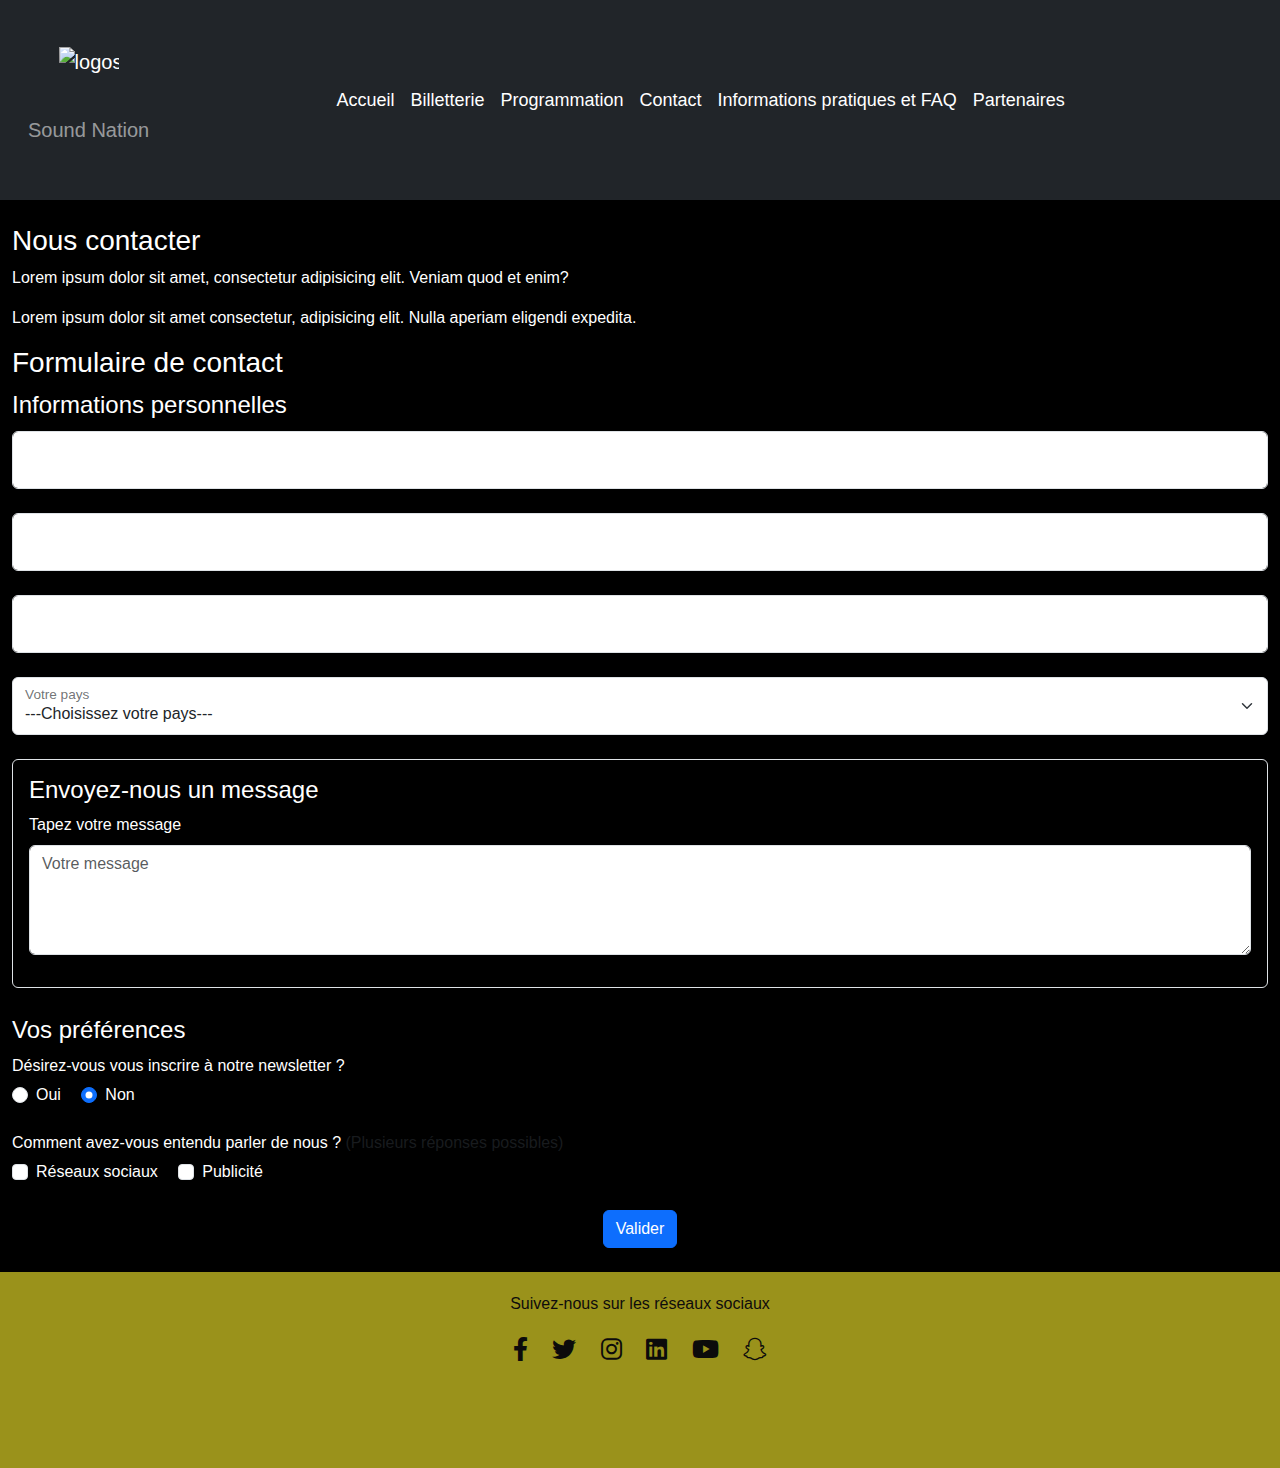
==== pagedecontact.html @ 857ad85b "upload de la mspr" ====
<!DOCTYPE html>
<html lang="fr">
<head>
    <meta charset="UTF-8">
    <meta http-equiv="X-UA-Compatible" content="IE=edge">
    <meta name="viewport" content="width=device-width, initial-scale=1.0">
    <!-- Bootstrap via CDN -->
    <link href="https://cdn.jsdelivr.net/npm/bootstrap@5.3.0/dist/css/bootstrap.min.css" rel="stylesheet">
    <!-- Font Awesome via CDN -->
    <link href="https://cdnjs.cloudflare.com/ajax/libs/font-awesome/6.0.0-beta3/css/all.min.css" rel="stylesheet">
    <link rel="stylesheet" href="styles.css">
    <script src="https://cdn.jsdelivr.net/npm/bootstrap@5.3.0/dist/js/bootstrap.bundle.min.js" defer></script>
    <title>Sound Nation Festival - Page de Contact</title>
</head>
<body>
    <header class="navbar navbar-expand-md navbar-dark bg-dark text-white px-3">
        <div class="container-fluid">
            <!-- Toggler -->
            <button class="navbar-toggler" type="button" data-bs-toggle="collapse" data-bs-target="#navbarNav" aria-controls="navbarNav" aria-expanded="false" aria-label="Toggle navigation">
                <span class="navbar-toggler-icon"></span>
            </button>

           
            <a href="index.html" class="navbar-brand mx-auto d-flex flex-column align-items-center">
                <img src="soundnationlogo.webp" width="60" height="60" alt="logosoundnation">
                <span class="navbar-text">Sound Nation</span>
            </a>

            <!-- liens de navigation -->
            <div class="collapse navbar-collapse justify-content-center" id="navbarNav">
                <ul class="navbar-nav">
                    <li class="nav-item"><a class="nav-link" href="index.html">Accueil</a></li>
                    <li class="nav-item"><a class="nav-link" href="ticket.html">Billetterie</a></li>
                    <li class="nav-item"><a class="nav-link" href="programmation.html">Programmation</a></li>
                    <li class="nav-item"><a class="nav-link" href="pagedecontact.html">Contact</a></li>
                    <li class="nav-item"><a class="nav-link" href="infoetfaq.html">Informations pratiques et FAQ</a></li>
                    <li class="nav-item"><a class="nav-link" href="partenaires.html">Partenaires</a></li>
                </ul>
            </div>
        </div>
    </header>

    <section class="container-fluid mt-4">
        <h1 class="h3">Nous contacter</h1>
        <p>Lorem ipsum dolor sit amet, consectetur adipisicing elit. Veniam quod et enim?</p>
        <p>Lorem ipsum dolor sit amet consectetur, adipisicing elit. Nulla aperiam eligendi expedita.</p>
    </section>

    <section class="container-fluid">
        <form action="">
            <h2 class="h3">Formulaire de contact</h2>
            <fieldset>
                <legend>Informations personnelles</legend>

                <div class="mb-4 form-floating">
                    <input type="text" name="fName" id="fName" class="form-control" placeholder="Votre prénom">
                    <label for="fName">Votre prénom</label>
                </div>

                <div class="mb-4 form-floating">
                    <input type="text" name="lName" id="lName" class="form-control" placeholder="Votre nom">
                    <label for="lName">Votre nom</label>
                </div>

                <div class="mb-4 form-floating">
                    <input type="email" name="email" id="email" class="form-control" placeholder="Votre email">
                    <label for="email">Votre email</label>
                </div>

                <div class="mb-4 form-floating">
                    <select name="country" id="country" class="form-select">
                        <option selected>---Choisissez votre pays---</option>
                        <option value="FR">France</option>
                        <option value="BE">Belgique</option>
                        <option value="CA">Canada</option>
                        <option value="CH">Suisse</option>
                    </select>
                    <label for="country">Votre pays</label>
                </div>

                <!-- box pour les messages -->
                <div class="mb-4 p-3 border rounded">
                    <h4>Envoyez-nous un message</h4>
                    <div class="mb-3">
                        <label for="message" class="form-label">Tapez votre message</label>
                        <textarea id="message" name="message" class="form-control" rows="4" placeholder="Votre message"></textarea>
                    </div>
                </div>
            </fieldset>

            <fieldset>
                <legend>Vos préférences</legend>

                <div class="mb-4">
                    <p class="h6">Désirez-vous vous inscrire à notre newsletter ?</p>

                    <div class="form-check form-check-inline">
                        <label class="form-check-label">
                            <input type="radio" name="newsletter" value="true" class="form-check-input">Oui
                        </label>
                    </div>
                        
                    <div class="form-check form-check-inline">
                        <label class="form-check-label">
                            <input type="radio" name="newsletter" value="false" checked class="form-check-input">Non
                        </label>
                    </div>
                </div>

                <div class="mb-4">
                    <p class="h6">Comment avez-vous entendu parler de nous ? <span class="text-muted">(Plusieurs réponses possibles)</span></p>
                    
                    <div class="form-check form-check-inline">
                        <label class="form-check-label">
                            <input type="checkbox" name="how" value="social" class="form-check-input">Réseaux sociaux
                        </label>
                    </div>
                    
                    <div class="form-check form-check-inline">
                        <label class="form-check-label">
                            <input type="checkbox" name="how" value="ad" class="form-check-input">Publicité
                        </label>
                    </div>
                </div>
            </fieldset>
            <div class="mb-4 text-center">
                <button type="submit" class="btn btn-primary">
                    Valider
                </button>
            </div>
        </form>
    </section>

    <!-- Footer -->
    <footer class="footer">
        <div class="container">
            <div class="row">
                <div class="col-md-12">
                    <p>Suivez-nous sur les réseaux sociaux</p>
                    <a href="https://www.facebook.com" target="_blank" aria-label="Facebook" class="facebook"><i class="fab fa-facebook-f"></i></a>
                    <a href="https://www.twitter.com" target="_blank" aria-label="Twitter" class="twitter"><i class="fab fa-twitter"></i></a>
                    <a href="https://www.instagram.com" target="_blank" aria-label="Instagram" class="instagram"><i class="fab fa-instagram"></i></a>
                    <a href="https://www.linkedin.com" target="_blank" aria-label="LinkedIn" class="linkedin"><i class="fab fa-linkedin"></i></a>
                    <a href="https://www.youtube.com" target="_blank" aria-label="YouTube" class="youtube"><i class="fab fa-youtube"></i></a>
                    <a href="https://www.snapchat.com" target="_blank" aria-label="Snapchat" class="snapchat"><i class="fab fa-snapchat-ghost"></i></a>
                </div>
            </div>
        </div>
    </footer>
</body>
</html>
---- styles.css ----
/* styles.css */

body {
    background-color: black !important; /* Définit la couleur de fond de toute la page à noir, en surchargeant Bootstrap */
    color: white !important; /* Définit la couleur du texte à blanc pour assurer la lisibilité */
    margin: 0; /* Supprime les marges par défaut */
    padding: 0; /* Supprime les padding par défaut */
    font-family: Arial, sans-serif; /* Définit une police par défaut */
}
/* Styles pour la navbar */
.navbar {
    padding: 1.5rem 2rem; /* Augmente la hauteur de la navbar */
    background-color: #a798b1; /* Fond violet pour la navbar */
}

.navbar-nav .nav-link {
    color: white; /* Couleur des liens de navigation */
}

.navbar-nav .nav-link.active {
   color:#4a148c; /* Met en gras le lien actif */
}

.navbar-toggler {
    display: block; /* Toujours afficher le bouton hamburger */
}

/* styles.css */

.navbar {
    height: 200px; /* Augmente la hauteur de la barre de navigation */
}

.navbar-nav .nav-link {
    font-size: 18px; /* Augmente la taille du texte des liens */
    padding: 15px 20px; /* Ajoute du rembourrage pour espacer les liens */
}


/* Styles pour les écrans petits */
@media (max-width: 991.98px) {
    .navbar-nav {
        flex-direction: column; /* Affiche les éléments de navigation en colonne pour les petits écrans */
        align-items: center; /* Centre les éléments dans le menu déroulant */
    }
}

/* Style pour le conteneur du bouton */
.btn-container {
    margin-top: 20px; /* Espacement au-dessus du conteneur du bouton */
    text-align: center; /* Centre le bouton horizontalement */
}

/* Style pour la section de la vidéo */
.video-wrapper {
    position: relative;
    width: 100%; /* Prend la largeur totale de l'écran */
    margin: 0 auto; /* Centre horizontalement */
    overflow: hidden;
    background: #df0505; /* Fond pour la zone de la vidéo */
}

.video-wrapper iframe {
    position: absolute;
    top: 0;
    left: 0;
    width: 100%;
    height: 100%;
}

/* Style pour la section de la vidéo */
.video-wrapper {
    position: relative;
    width: 100%; /* Prend la largeur totale de l'écran */
    max-width: 100%; /* Assure que le conteneur ne dépasse pas la largeur de l'écran */
    margin: 0 auto; /* Centre horizontalement */
    border-radius: 15px; /* Bords arrondis pour l'harmonie visuelle */
    overflow: hidden; /* Cache les débordements pour les bords arrondis */
    background: #df0505; /* Couleur de fond si la vidéo ne se charge pas */
}

/* Assure que le ratio d'aspect est maintenu */
.video-wrapper::before {
    content: "";
    display: block;
    padding-top: 56.25%; /* Ratio 16:9 pour une vidéo de format standard */
}

.video-wrapper iframe {
    position: absolute;
    top: 0;
    left: 0;
    width: 100%;
    height: 100%;
    border: 0; /* Supprime les bordures par défaut des iframes */
}

/* Styles pour les écrans plus larges */
@media (min-width: 768px) {
    .video-wrapper {
        max-width: 80%; /* Ajuste la largeur maximale pour les écrans moyens */
    }
}

@media (min-width: 992px) {
    .video-wrapper {
        max-width: 70%; /* Réduit la largeur maximale pour les grands écrans */
    }
}

@media (min-width: 1200px) {
    .video-wrapper {
        max-width: 60%; /* Réduit la largeur maximale pour les très grands écrans */
    }
}






/* styles.css */

/* Styles pour la box du festival */
.bg-festival {
    max-width: 400px; /* Réduit la largeur de la box */
    border-radius: 15px; /* Arrondit les bords de la box */
    background-color: #343a40; /* Couleur de fond personnalisée si nécessaire */
    color: white; /* Couleur du texte */
    padding: 20px; /* Ajoute du padding pour l'espace intérieur */
}

/* Assurez-vous que le texte à l'intérieur est centré */
.text-festival {
    margin: 0; /* Supprime les marges par défaut pour un meilleur contrôle */
}



/* Style pour la section de la vidéo */
.video-wrapper {
    position: relative;
    width: 100%; /* Prend la largeur totale de l'écran */
    margin: 0 auto; /* Centre horizontalement */
    overflow: hidden;
    background: #df0505; /* Fond pour la zone de la vidéo */
    border-radius: 15px; /* Bords arrondis pour plus d'harmonie */
}


/* Style général pour les colonnes contenant les dates et artistes */
.column-content {
    background-color: #ffcc00; /* Fond jaune orangé pour chaque colonne */
    border-radius: 10px; /* Bords arrondis pour chaque colonne */
    padding: 15px; /* Espacement interne pour le contenu */
    margin-bottom: 20px; /* Espacement en bas des colonnes */
    position: relative; /* Nécessaire pour positionner les lignes verticales */
    border: 2px solid #00ff00; /* Contour vert pomme autour de chaque colonne */
    color: #ffffff; /* Texte blanc pour tout le contenu */
}

/* Style pour les titres dans les colonnes */
.column-content h4 {
    color: #ffffff; /* Texte blanc pour les titres */
}

/* Style pour les listes d'artistes */
.list-group {
    padding-left: 0; /* Supprime le padding par défaut */
    margin-bottom: 0; /* Supprime le margin par défaut */
    list-style: none; /* Supprime les puces de la liste */
}

/* Style pour chaque élément de la liste */
.list-group-item {
    padding: 10px; /* Ajoute du padding pour le confort visuel */
    background-color: transparent; /* Assure que le fond reste transparent pour les lignes */
    border: none; /* Supprime les bordures internes des éléments de la liste */
    margin-bottom: 1px; /* Ajoute un petit espace entre les rangées pour les lignes */
    color: #ffffff; /* Texte blanc pour les éléments de la liste */
}

/* Ligne verticale vert pomme entre les colonnes */
.col-md-4.column-content:not(:last-child)::after {
    content: "";
    display: block;
    width: 2px;
    height: 100%;
    background-color: #00ff00; /* Ligne verticale vert pomme */
    position: absolute;
    top: 0;
    right: 0;
    z-index: 1; /* Assure que la ligne est au-dessus du contenu */
}

/* Évite les lignes verticales au bord des colonnes */
.col-md-4.column-content:last-child::after {
    display: none; /* Masque la ligne verticale pour la dernière colonne */
}








/* Style pour la box des dates du festival */
.bg-festival {
    background-color: #a798b1; /* Fond violet pour la box des dates du festival */
    color: #000000; /* Couleur du texte */
}

.text-festival {
    color: #fff; /* Couleur du texte */
}

/* Style pour les colonnes avec les dates et artistes */
.column-content {
    margin-bottom: 20px; /* Espacement en bas des colonnes */
    border-bottom: 2px solid #549a1b; /* Trait horizontal sous chaque box */
    padding-bottom: 20px; /* Espacement en bas du contenu */
}

/* Style pour les cartes dans la section des scènes */
.card {
    border: 1px solid #1b9a50; /* Bordure des cartes */
    border-radius: 10px; /* Bordures arrondies des cartes */
    background-color: #a798b1; /* Couleur de fond des cartes */
    color: #fff; /* Couleur du texte des cartes */
}

.card-body {
    padding: 20px; /* Espacement interne des cartes */
}

.card-title {
    font-size: 1.25rem; /* Taille du texte des titres des cartes */
}

.card-text {
    font-size: 1rem; /* Taille du texte du contenu des cartes */
}

/* Styles pour le carousel */
.carousel-item img {
    border-radius: 10px; /* Bordures arrondies des images du carousel */
    max-height: 500px; /* Hauteur maximale des images du carousel */
    object-fit: cover; /* Ajustement des images pour couvrir l'espace */
}

.card-custom-height {
    height: 200px; /* Ajuste la hauteur à ce que tu souhaites */
}

.card {
    text-decoration: none;
    color: inherit;
}


/* Styles pour le footer */
.footer {
    background-color: #9a921b; /* Couleur de fond du footer */
    color: #0e0c0c; /* Couleur du texte du footer */
    padding: 20px 0; /* Espacement autour du contenu du footer */
    text-align: center; /* Alignement du texte au centre */
}

.footer a {
    color: #0c0b0b; /* Couleur des liens dans le footer */
    margin: 0 10px; /* Espacement entre les icônes des réseaux sociaux */
    font-size: 24px; /* Taille des icônes des réseaux sociaux */
}

.footer a:hover {
    color: #dcdcdc; /* Couleur des liens au survol */
}



/* Style pour le background de la page */
body {
    background-color: #f7f7f7; /* Couleur de fond de la page */
}
/* Assurez-vous que le corps de la page utilise toute la hauteur de la fenêtre footer sticky  */
 body {
    height: 100%;
    margin: 0;
}

/* Conteneur principal qui occupe tout l'espace disponible entre l'en-tête et le pied de page */
.content {
    min-height: calc(100vh - 56px); /* 56px est la hauteur de l'en-tête, ajustez si nécessaire */
    padding-bottom: 60px; /* hauteur du pied de page pour éviter que le contenu ne soit caché */
}




/* Assurez-vous que la carte ne dépasse pas de son conteneur */
.card {
    width: 100%;
    max-width: 300px; /* Largeur maximale des cartes */
    margin: 0 auto; /* Centrer les cartes horizontalement */
    box-shadow: 0 4px 8px rgba(0, 0, 0, 0.1); /* Ajoute une ombre légère aux cartes */
}

/* Assurer une hauteur uniforme pour les images */
.card-img-top {
    height: 200px; /* Hauteur fixe pour les images */
    object-fit: cover; /* Assure que les images remplissent le conteneur sans déformation */
}

/* Espacer les sections de contenu */
.container {
    margin-bottom: 80px; /* Assure qu'il y ait de l'espace en bas pour le footer */
}

/* Ajuster le padding des colonnes */
.row {
    margin-left: -15px; /* Pour ajuster les marges négatives et éviter les débordements */
    margin-right: -15px;
}

.col-md-6 {
    padding-left: 15px;
    padding-right: 15px;
}
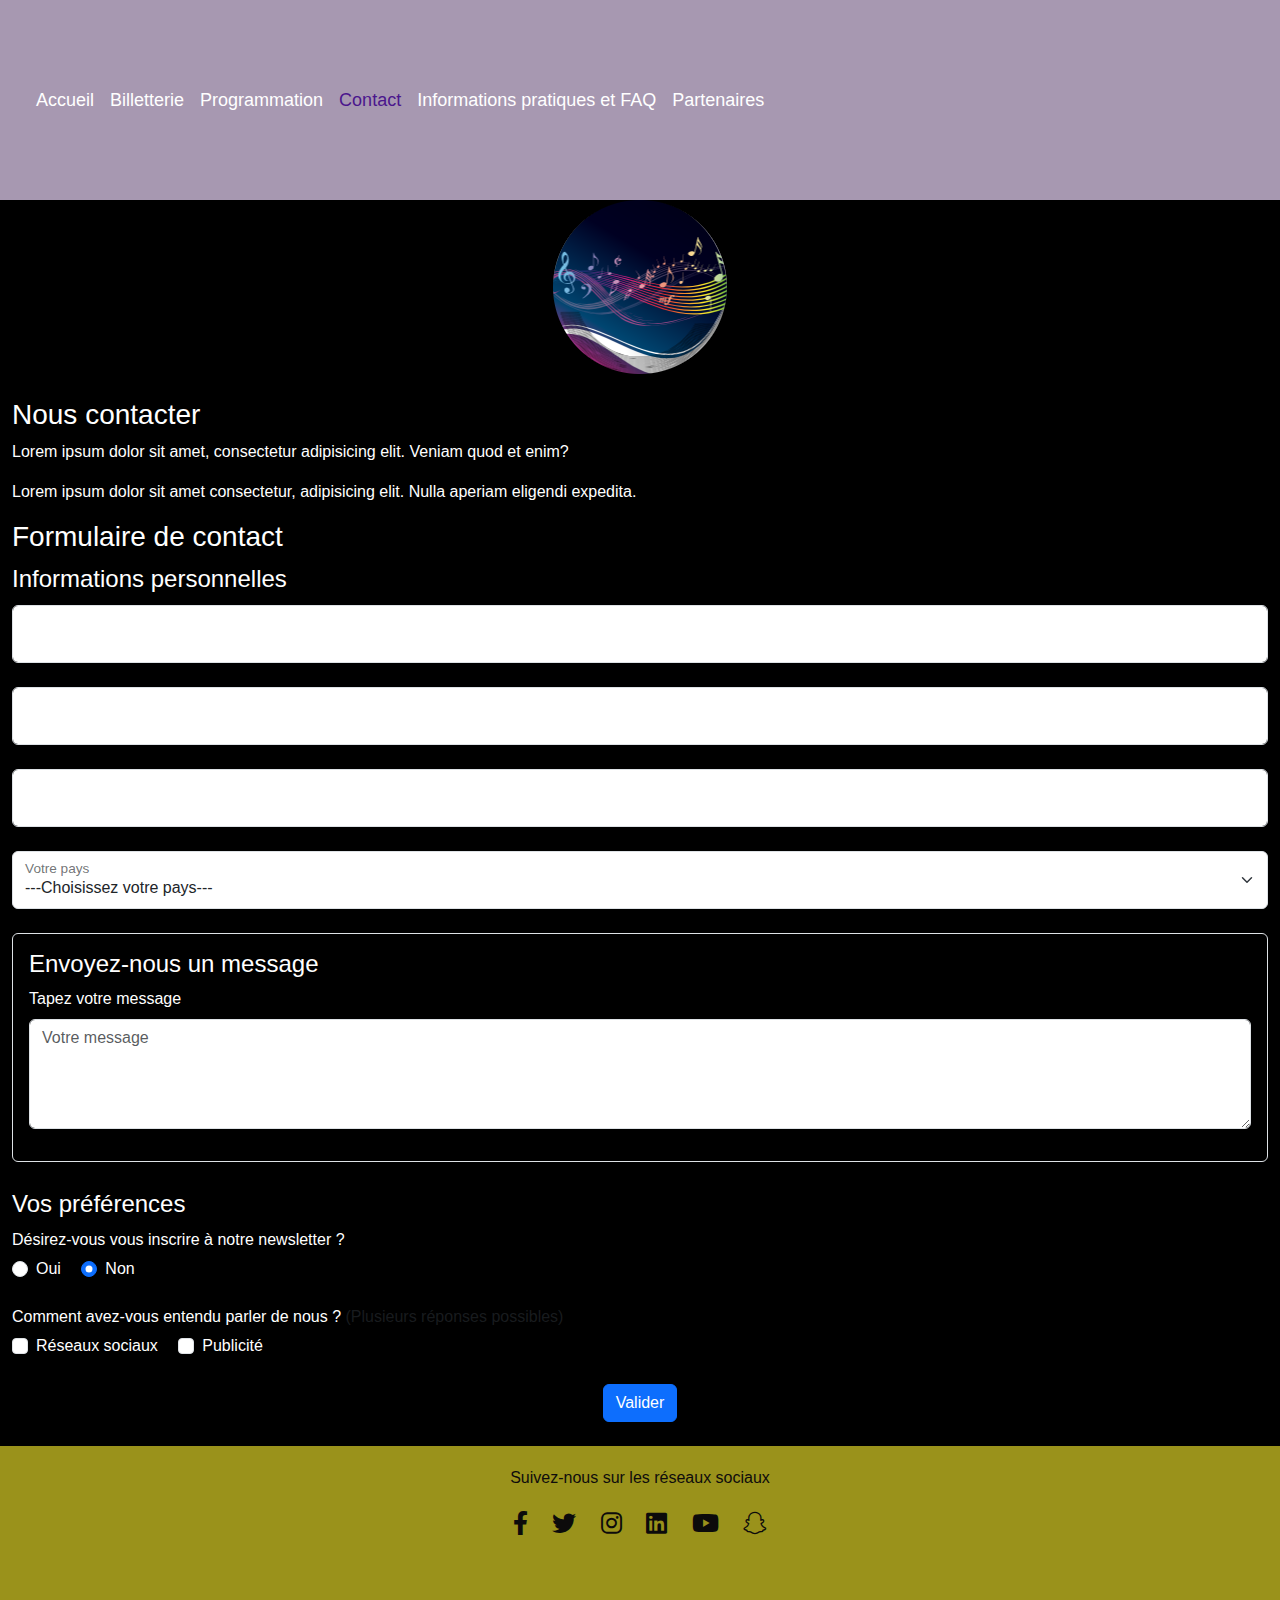
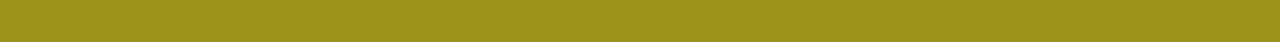
==== commit 8a62c5c8: "modif" ====
--- a/pagedecontact.html
+++ b/pagedecontact.html
@@ -13,32 +13,35 @@
     <title>Sound Nation Festival - Page de Contact</title>
 </head>
 <body>
-    <header class="navbar navbar-expand-md navbar-dark bg-dark text-white px-3">
+    <header class="navbar navbar-expand-md px-3">
         <div class="container-fluid">
             <!-- Toggler -->
             <button class="navbar-toggler" type="button" data-bs-toggle="collapse" data-bs-target="#navbarNav" aria-controls="navbarNav" aria-expanded="false" aria-label="Toggle navigation">
                 <span class="navbar-toggler-icon"></span>
             </button>
 
-           
-            <a href="index.html" class="navbar-brand mx-auto d-flex flex-column align-items-center">
-                <img src="soundnationlogo.webp" width="60" height="60" alt="logosoundnation">
-                <span class="navbar-text">Sound Nation</span>
-            </a>
 
             <!-- liens de navigation -->
-            <div class="collapse navbar-collapse justify-content-center" id="navbarNav">
+            <div class="collapse navbar-collapse" id="navbarNav">
                 <ul class="navbar-nav">
                     <li class="nav-item"><a class="nav-link" href="index.html">Accueil</a></li>
                     <li class="nav-item"><a class="nav-link" href="ticket.html">Billetterie</a></li>
                     <li class="nav-item"><a class="nav-link" href="programmation.html">Programmation</a></li>
-                    <li class="nav-item"><a class="nav-link" href="pagedecontact.html">Contact</a></li>
+                    <li class="nav-item"><a class="nav-link active" href="pagedecontact.html">Contact</a></li>
                     <li class="nav-item"><a class="nav-link" href="infoetfaq.html">Informations pratiques et FAQ</a></li>
                     <li class="nav-item"><a class="nav-link" href="partenaires.html">Partenaires</a></li>
                 </ul>
             </div>
         </div>
     </header>
+     <!-- logo -->
+<!-- Conteneur central pour logo et liens de navigation -->
+<div class="d-flex justify-content-center w-100">
+    <!-- logo -->
+    <a href="index.html" class="navbar-brand mx-auto">
+        <img src="assets/soundnationlogo.png" alt="logosoundnation" class="navbar-logo">
+    </a>
+</div>
 
     <section class="container-fluid mt-4">
         <h1 class="h3">Nous contacter</h1>
--- a/styles.css
+++ b/styles.css
@@ -18,7 +18,7 @@
 }
 
 .navbar-nav .nav-link.active {
-   color:#4a148c; /* Met en gras le lien actif */
+   color:#4b168d; /* Met en gras le lien actif */
 }
 
 .navbar-toggler {
@@ -326,4 +326,13 @@
 .col-md-6 {
     padding-left: 15px;
     padding-right: 15px;
-}+}
+
+.custom-img {
+    height: 100px; 
+    object-fit: cover; 
+}
+
+.card {
+    min-height: 200px; 
+}
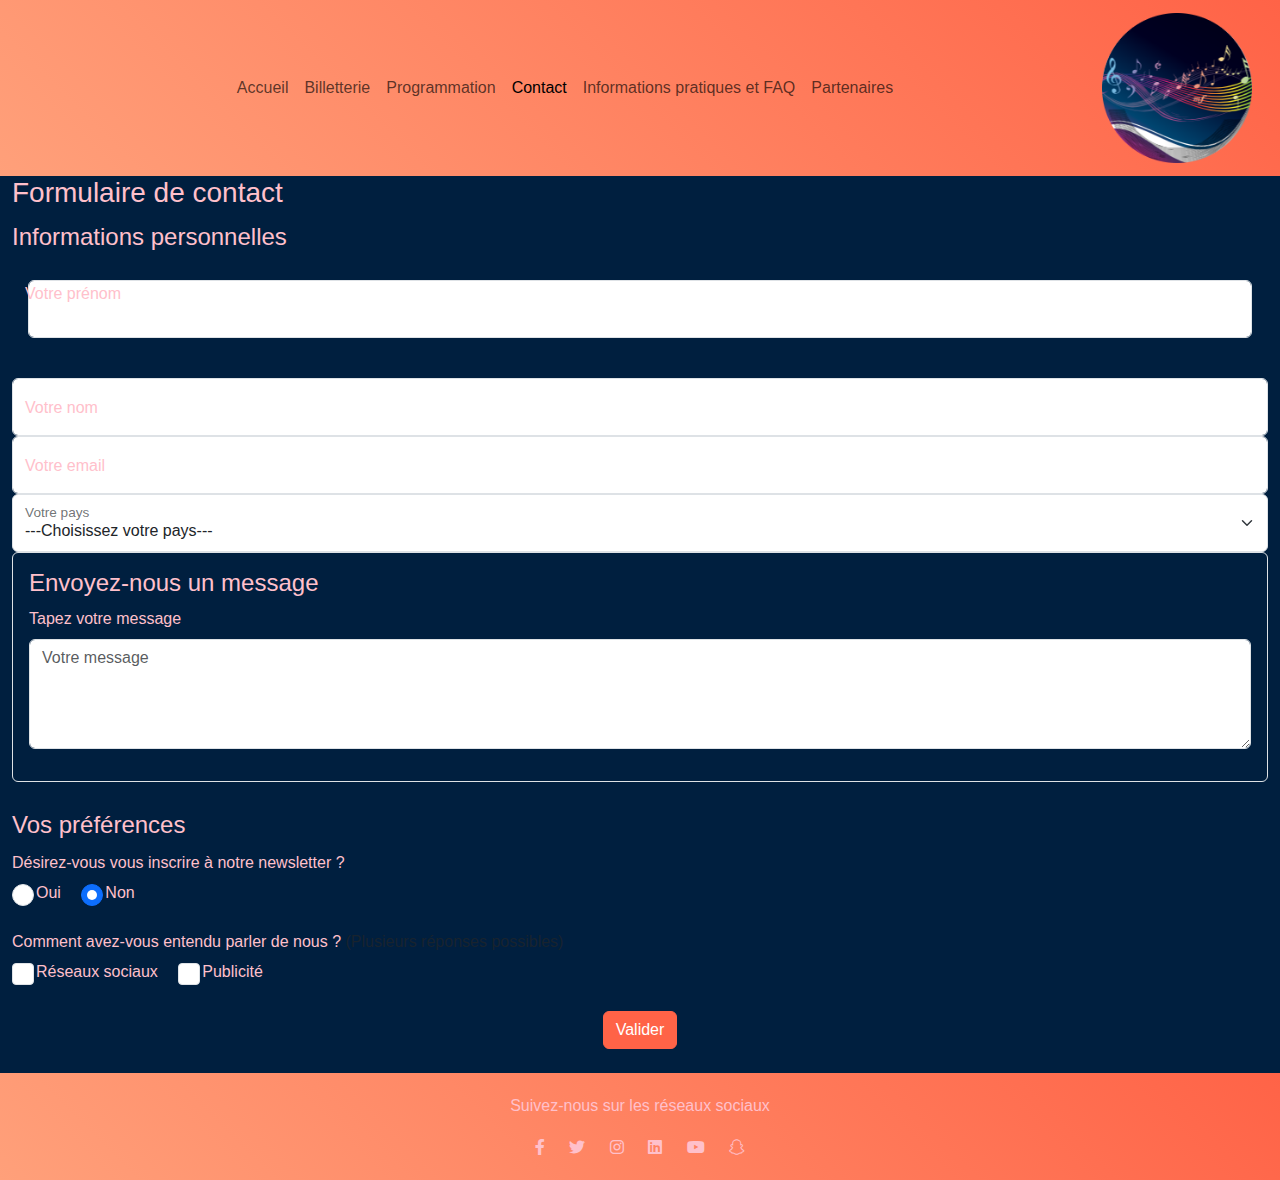
==== commit bf73fee3: "modifications style+redimension des images" ====
--- a/pagedecontact.html
+++ b/pagedecontact.html
@@ -20,10 +20,9 @@
                 <span class="navbar-toggler-icon"></span>
             </button>
 
-
-            <!-- liens de navigation -->
+            <!-- liens de navigation et logo -->
             <div class="collapse navbar-collapse" id="navbarNav">
-                <ul class="navbar-nav">
+                <ul class="navbar-nav mx-auto">
                     <li class="nav-item"><a class="nav-link" href="index.html">Accueil</a></li>
                     <li class="nav-item"><a class="nav-link" href="ticket.html">Billetterie</a></li>
                     <li class="nav-item"><a class="nav-link" href="programmation.html">Programmation</a></li>
@@ -32,46 +31,37 @@
                     <li class="nav-item"><a class="nav-link" href="partenaires.html">Partenaires</a></li>
                 </ul>
             </div>
+
+            <!-- logo -->
+            <a href="index.html" class="navbar-brand mx-auto">
+                <img src="assets/soundnationlogo.png" alt="logosoundnation" class="navbar-logo">
+            </a>
         </div>
     </header>
-     <!-- logo -->
-<!-- Conteneur central pour logo et liens de navigation -->
-<div class="d-flex justify-content-center w-100">
-    <!-- logo -->
-    <a href="index.html" class="navbar-brand mx-auto">
-        <img src="assets/soundnationlogo.png" alt="logosoundnation" class="navbar-logo">
-    </a>
-</div>
-
-    <section class="container-fluid mt-4">
-        <h1 class="h3">Nous contacter</h1>
-        <p>Lorem ipsum dolor sit amet, consectetur adipisicing elit. Veniam quod et enim?</p>
-        <p>Lorem ipsum dolor sit amet consectetur, adipisicing elit. Nulla aperiam eligendi expedita.</p>
-    </section>
 
     <section class="container-fluid">
-        <form action="">
+        <form action="#">
             <h2 class="h3">Formulaire de contact</h2>
             <fieldset>
                 <legend>Informations personnelles</legend>
 
-                <div class="mb-4 form-floating">
-                    <input type="text" name="fName" id="fName" class="form-control" placeholder="Votre prénom">
+                <div class="mb-4 p-3 form-floating">
+                    <input type="text" name="fName" id="fName" class="form-control" placeholder="Votre prénom" aria-label="Votre prénom">
                     <label for="fName">Votre prénom</label>
                 </div>
 
-                <div class="mb-4 form-floating">
-                    <input type="text" name="lName" id="lName" class="form-control" placeholder="Votre nom">
+                <div class="form-floating">
+                    <input type="text" name="lName" id="lName" class="form-control" placeholder="Votre nom" aria-label="Votre nom">
                     <label for="lName">Votre nom</label>
                 </div>
 
-                <div class="mb-4 form-floating">
-                    <input type="email" name="email" id="email" class="form-control" placeholder="Votre email">
+                <div class="form-floating">
+                    <input type="email" name="email" id="email" class="form-control" placeholder="Votre email" aria-label="Votre email">
                     <label for="email">Votre email</label>
                 </div>
 
-                <div class="mb-4 form-floating">
-                    <select name="country" id="country" class="form-select">
+                <div class="form-floating">
+                    <select name="country" id="country" class="form-select" aria-label="Votre pays">
                         <option selected>---Choisissez votre pays---</option>
                         <option value="FR">France</option>
                         <option value="BE">Belgique</option>
@@ -86,7 +76,7 @@
                     <h4>Envoyez-nous un message</h4>
                     <div class="mb-3">
                         <label for="message" class="form-label">Tapez votre message</label>
-                        <textarea id="message" name="message" class="form-control" rows="4" placeholder="Votre message"></textarea>
+                        <textarea id="message" name="message" class="form-control" rows="4" placeholder="Votre message" aria-label="Votre message"></textarea>
                     </div>
                 </div>
             </fieldset>
@@ -99,13 +89,13 @@
 
                     <div class="form-check form-check-inline">
                         <label class="form-check-label">
-                            <input type="radio" name="newsletter" value="true" class="form-check-input">Oui
+                            <input type="radio" name="newsletter" value="true" class="form-check-input" aria-label="Oui à la newsletter">Oui
                         </label>
                     </div>
                         
                     <div class="form-check form-check-inline">
                         <label class="form-check-label">
-                            <input type="radio" name="newsletter" value="false" checked class="form-check-input">Non
+                            <input type="radio" name="newsletter" value="false" checked class="form-check-input" aria-label="Non à la newsletter">Non
                         </label>
                     </div>
                 </div>
@@ -115,21 +105,19 @@
                     
                     <div class="form-check form-check-inline">
                         <label class="form-check-label">
-                            <input type="checkbox" name="how" value="social" class="form-check-input">Réseaux sociaux
+                            <input type="checkbox" name="how" value="social" class="form-check-input" aria-label="Réseaux sociaux">Réseaux sociaux
                         </label>
                     </div>
                     
                     <div class="form-check form-check-inline">
                         <label class="form-check-label">
-                            <input type="checkbox" name="how" value="ad" class="form-check-input">Publicité
+                            <input type="checkbox" name="how" value="ad" class="form-check-input" aria-label="Publicité">Publicité
                         </label>
                     </div>
                 </div>
             </fieldset>
             <div class="mb-4 text-center">
-                <button type="submit" class="btn btn-primary">
-                    Valider
-                </button>
+                <button type="submit" class="btn btn-primary">Valider</button>
             </div>
         </form>
     </section>
@@ -154,3 +142,4 @@
 </html>
 
 
+
--- a/styles.css
+++ b/styles.css
@@ -1,338 +1,109 @@
-/* styles.css */
-
-body {
-    background-color: black !important; /* Définit la couleur de fond de toute la page à noir, en surchargeant Bootstrap */
-    color: white !important; /* Définit la couleur du texte à blanc pour assurer la lisibilité */
-    margin: 0; /* Supprime les marges par défaut */
-    padding: 0; /* Supprime les padding par défaut */
-    font-family: Arial, sans-serif; /* Définit une police par défaut */
-}
-/* Styles pour la navbar */
-.navbar {
-    padding: 1.5rem 2rem; /* Augmente la hauteur de la navbar */
-    background-color: #a798b1; /* Fond violet pour la navbar */
+/* Définition des variables CSS */
+:root {
+    --color-text: #FFC0CB; /* Or rosé */
+    --color-bg: #001f3f; /* Bleu foncé */
+    --color-accent: #FF6347; /* Accent or rosé/orangé */
+    --color-hover: #FFA07A; /* Hover orangé clair */
+    --gradient-bg: linear-gradient(45deg, #FFA07A, #FF6347); /* Dégradé or rosé/orangé */
+    --form-bg: #002b5c; /* Fond pour les formulaires */
 }
 
-.navbar-nav .nav-link {
-    color: white; /* Couleur des liens de navigation */
+/* Style global */
+body {
+    font-family: 'Poppins', Arial, sans-serif;
+    background-color: var(--color-bg);
+    color: var(--color-text);
+    margin: 0;
+    padding: 0;
+    line-height: 1.6;
 }
 
-.navbar-nav .nav-link.active {
-   color:#4b168d; /* Met en gras le lien actif */
+/* Style des titres et textes généraux */
+h1, h2, h3, h4, h5, h6, p, a, label, input, select, textarea {
+    color: var(--color-text);
 }
 
-.navbar-toggler {
-    display: block; /* Toujours afficher le bouton hamburger */
+/* Header et Footer avec dégradé */
+header, footer {
+    background: var(--gradient-bg);
+    color: white;
+    padding: 20px;
+    text-align: center;
 }
 
-/* styles.css */
-
-.navbar {
-    height: 200px; /* Augmente la hauteur de la barre de navigation */
+/* Logo dans le header */
+.navbar-logo {
+    max-width: 150px;
+    height: auto;
 }
 
-.navbar-nav .nav-link {
-    font-size: 18px; /* Augmente la taille du texte des liens */
-    padding: 15px 20px; /* Ajoute du rembourrage pour espacer les liens */
+/* Box et Cards avec bordure or rosé et fond bleu foncé */
+.box, .card, .date-box {
+    background: var(--form-bg);
+    border: 1px solid var(--color-accent);
+    padding: 20px;
+    border-radius: 10px;
+    transition: transform 0.3s ease, box-shadow 0.3s ease;
+    color: var(--color-text);
 }
 
-
-/* Styles pour les écrans petits */
-@media (max-width: 991.98px) {
-    .navbar-nav {
-        flex-direction: column; /* Affiche les éléments de navigation en colonne pour les petits écrans */
-        align-items: center; /* Centre les éléments dans le menu déroulant */
-    }
+.card:hover, .date-box:hover {
+    transform: translateY(-5px);
+    box-shadow: 0 4px 8px rgba(255, 192, 203, 0.2);
 }
 
-/* Style pour le conteneur du bouton */
-.btn-container {
-    margin-top: 20px; /* Espacement au-dessus du conteneur du bouton */
-    text-align: center; /* Centre le bouton horizontalement */
+/* Boutons avec effet de survol */
+.btn {
+    background-color: var(--color-accent);
+    border-color: var(--color-accent);
+    color: white;
+    transition: background-color 0.3s ease, border-color 0.3s ease;
 }
 
-/* Style pour la section de la vidéo */
-.video-wrapper {
-    position: relative;
-    width: 100%; /* Prend la largeur totale de l'écran */
-    margin: 0 auto; /* Centre horizontalement */
-    overflow: hidden;
-    background: #df0505; /* Fond pour la zone de la vidéo */
+.btn:hover {
+    background-color: var(--color-hover);
+    border-color: var(--color-hover);
 }
 
-.video-wrapper iframe {
-    position: absolute;
-    top: 0;
-    left: 0;
-    width: 100%;
-    height: 100%;
+/* Style pour les formulaires */
+input, select, textarea {
+    background-color: var(--form-bg);
+    border: 1px solid var(--color-accent);
+    color: var(--color-text);
+    padding: 10px;
+    border-radius: 5px;
+    transition: border-color 0.3s ease;
 }
 
-/* Style pour la section de la vidéo */
-.video-wrapper {
-    position: relative;
-    width: 100%; /* Prend la largeur totale de l'écran */
-    max-width: 100%; /* Assure que le conteneur ne dépasse pas la largeur de l'écran */
-    margin: 0 auto; /* Centre horizontalement */
-    border-radius: 15px; /* Bords arrondis pour l'harmonie visuelle */
-    overflow: hidden; /* Cache les débordements pour les bords arrondis */
-    background: #df0505; /* Couleur de fond si la vidéo ne se charge pas */
+input:focus, select:focus, textarea:focus {
+    border-color: var(--color-hover);
+    outline: none;
+    box-shadow: 0 0 5px rgba(255, 192, 203, 0.5);
 }
 
-/* Assure que le ratio d'aspect est maintenu */
-.video-wrapper::before {
-    content: "";
-    display: block;
-    padding-top: 56.25%; /* Ratio 16:9 pour une vidéo de format standard */
-}
-
-.video-wrapper iframe {
-    position: absolute;
-    top: 0;
-    left: 0;
-    width: 100%;
-    height: 100%;
-    border: 0; /* Supprime les bordures par défaut des iframes */
-}
-
-/* Styles pour les écrans plus larges */
-@media (min-width: 768px) {
-    .video-wrapper {
-        max-width: 80%; /* Ajuste la largeur maximale pour les écrans moyens */
-    }
-}
-
-@media (min-width: 992px) {
-    .video-wrapper {
-        max-width: 70%; /* Réduit la largeur maximale pour les grands écrans */
-    }
-}
-
-@media (min-width: 1200px) {
-    .video-wrapper {
-        max-width: 60%; /* Réduit la largeur maximale pour les très grands écrans */
-    }
-}
-
-
-
-
-
-
-/* styles.css */
-
-/* Styles pour la box du festival */
-.bg-festival {
-    max-width: 400px; /* Réduit la largeur de la box */
-    border-radius: 15px; /* Arrondit les bords de la box */
-    background-color: #343a40; /* Couleur de fond personnalisée si nécessaire */
-    color: white; /* Couleur du texte */
-    padding: 20px; /* Ajoute du padding pour l'espace intérieur */
-}
-
-/* Assurez-vous que le texte à l'intérieur est centré */
-.text-festival {
-    margin: 0; /* Supprime les marges par défaut pour un meilleur contrôle */
-}
-
-
-
-/* Style pour la section de la vidéo */
-.video-wrapper {
-    position: relative;
-    width: 100%; /* Prend la largeur totale de l'écran */
-    margin: 0 auto; /* Centre horizontalement */
-    overflow: hidden;
-    background: #df0505; /* Fond pour la zone de la vidéo */
-    border-radius: 15px; /* Bords arrondis pour plus d'harmonie */
-}
-
-
-/* Style général pour les colonnes contenant les dates et artistes */
-.column-content {
-    background-color: #ffcc00; /* Fond jaune orangé pour chaque colonne */
-    border-radius: 10px; /* Bords arrondis pour chaque colonne */
-    padding: 15px; /* Espacement interne pour le contenu */
-    margin-bottom: 20px; /* Espacement en bas des colonnes */
-    position: relative; /* Nécessaire pour positionner les lignes verticales */
-    border: 2px solid #00ff00; /* Contour vert pomme autour de chaque colonne */
-    color: #ffffff; /* Texte blanc pour tout le contenu */
-}
-
-/* Style pour les titres dans les colonnes */
-.column-content h4 {
-    color: #ffffff; /* Texte blanc pour les titres */
-}
-
-/* Style pour les listes d'artistes */
-.list-group {
-    padding-left: 0; /* Supprime le padding par défaut */
-    margin-bottom: 0; /* Supprime le margin par défaut */
-    list-style: none; /* Supprime les puces de la liste */
-}
-
-/* Style pour chaque élément de la liste */
-.list-group-item {
-    padding: 10px; /* Ajoute du padding pour le confort visuel */
-    background-color: transparent; /* Assure que le fond reste transparent pour les lignes */
-    border: none; /* Supprime les bordures internes des éléments de la liste */
-    margin-bottom: 1px; /* Ajoute un petit espace entre les rangées pour les lignes */
-    color: #ffffff; /* Texte blanc pour les éléments de la liste */
-}
-
-/* Ligne verticale vert pomme entre les colonnes */
-.col-md-4.column-content:not(:last-child)::after {
-    content: "";
-    display: block;
-    width: 2px;
-    height: 100%;
-    background-color: #00ff00; /* Ligne verticale vert pomme */
-    position: absolute;
-    top: 0;
-    right: 0;
-    z-index: 1; /* Assure que la ligne est au-dessus du contenu */
-}
-
-/* Évite les lignes verticales au bord des colonnes */
-.col-md-4.column-content:last-child::after {
-    display: none; /* Masque la ligne verticale pour la dernière colonne */
-}
-
-
-
-
-
-
-
-
-/* Style pour la box des dates du festival */
-.bg-festival {
-    background-color: #a798b1; /* Fond violet pour la box des dates du festival */
-    color: #000000; /* Couleur du texte */
-}
-
-.text-festival {
-    color: #fff; /* Couleur du texte */
-}
-
-/* Style pour les colonnes avec les dates et artistes */
-.column-content {
-    margin-bottom: 20px; /* Espacement en bas des colonnes */
-    border-bottom: 2px solid #549a1b; /* Trait horizontal sous chaque box */
-    padding-bottom: 20px; /* Espacement en bas du contenu */
-}
-
-/* Style pour les cartes dans la section des scènes */
-.card {
-    border: 1px solid #1b9a50; /* Bordure des cartes */
-    border-radius: 10px; /* Bordures arrondies des cartes */
-    background-color: #a798b1; /* Couleur de fond des cartes */
-    color: #fff; /* Couleur du texte des cartes */
-}
-
-.card-body {
-    padding: 20px; /* Espacement interne des cartes */
-}
-
-.card-title {
-    font-size: 1.25rem; /* Taille du texte des titres des cartes */
-}
-
-.card-text {
-    font-size: 1rem; /* Taille du texte du contenu des cartes */
-}
-
-/* Styles pour le carousel */
-.carousel-item img {
-    border-radius: 10px; /* Bordures arrondies des images du carousel */
-    max-height: 500px; /* Hauteur maximale des images du carousel */
-    object-fit: cover; /* Ajustement des images pour couvrir l'espace */
-}
-
-.card-custom-height {
-    height: 200px; /* Ajuste la hauteur à ce que tu souhaites */
-}
-
-.card {
+/* Liens dans le footer */
+.footer a {
+    color: var(--color-text);
+    margin: 0 10px;
     text-decoration: none;
-    color: inherit;
-}
-
-
-/* Styles pour le footer */
-.footer {
-    background-color: #9a921b; /* Couleur de fond du footer */
-    color: #0e0c0c; /* Couleur du texte du footer */
-    padding: 20px 0; /* Espacement autour du contenu du footer */
-    text-align: center; /* Alignement du texte au centre */
-}
-
-.footer a {
-    color: #0c0b0b; /* Couleur des liens dans le footer */
-    margin: 0 10px; /* Espacement entre les icônes des réseaux sociaux */
-    font-size: 24px; /* Taille des icônes des réseaux sociaux */
+    transition: color 0.3s ease;
 }
 
 .footer a:hover {
-    color: #dcdcdc; /* Couleur des liens au survol */
+    color: var(--color-accent);
 }
 
-
-
-/* Style pour le background de la page */
-body {
-    background-color: #f7f7f7; /* Couleur de fond de la page */
-}
-/* Assurez-vous que le corps de la page utilise toute la hauteur de la fenêtre footer sticky  */
- body {
-    height: 100%;
-    margin: 0;
+/* Conteneur vidéo */
+.video-container {
+    display: flex;
+    justify-content: center;
+    align-items: center;
+    margin: 40px 0;
 }
 
-/* Conteneur principal qui occupe tout l'espace disponible entre l'en-tête et le pied de page */
-.content {
-    min-height: calc(100vh - 56px); /* 56px est la hauteur de l'en-tête, ajustez si nécessaire */
-    padding-bottom: 60px; /* hauteur du pied de page pour éviter que le contenu ne soit caché */
+.video-container iframe {
+    width: 100%;
+    max-width: 900px;
+    height: 500px;
+    border: none;
 }
-
-
-
-
-/* Assurez-vous que la carte ne dépasse pas de son conteneur */
-.card {
-    width: 100%;
-    max-width: 300px; /* Largeur maximale des cartes */
-    margin: 0 auto; /* Centrer les cartes horizontalement */
-    box-shadow: 0 4px 8px rgba(0, 0, 0, 0.1); /* Ajoute une ombre légère aux cartes */
-}
-
-/* Assurer une hauteur uniforme pour les images */
-.card-img-top {
-    height: 200px; /* Hauteur fixe pour les images */
-    object-fit: cover; /* Assure que les images remplissent le conteneur sans déformation */
-}
-
-/* Espacer les sections de contenu */
-.container {
-    margin-bottom: 80px; /* Assure qu'il y ait de l'espace en bas pour le footer */
-}
-
-/* Ajuster le padding des colonnes */
-.row {
-    margin-left: -15px; /* Pour ajuster les marges négatives et éviter les débordements */
-    margin-right: -15px;
-}
-
-.col-md-6 {
-    padding-left: 15px;
-    padding-right: 15px;
-}
-
-.custom-img {
-    height: 100px; 
-    object-fit: cover; 
-}
-
-.card {
-    min-height: 200px; 
-}
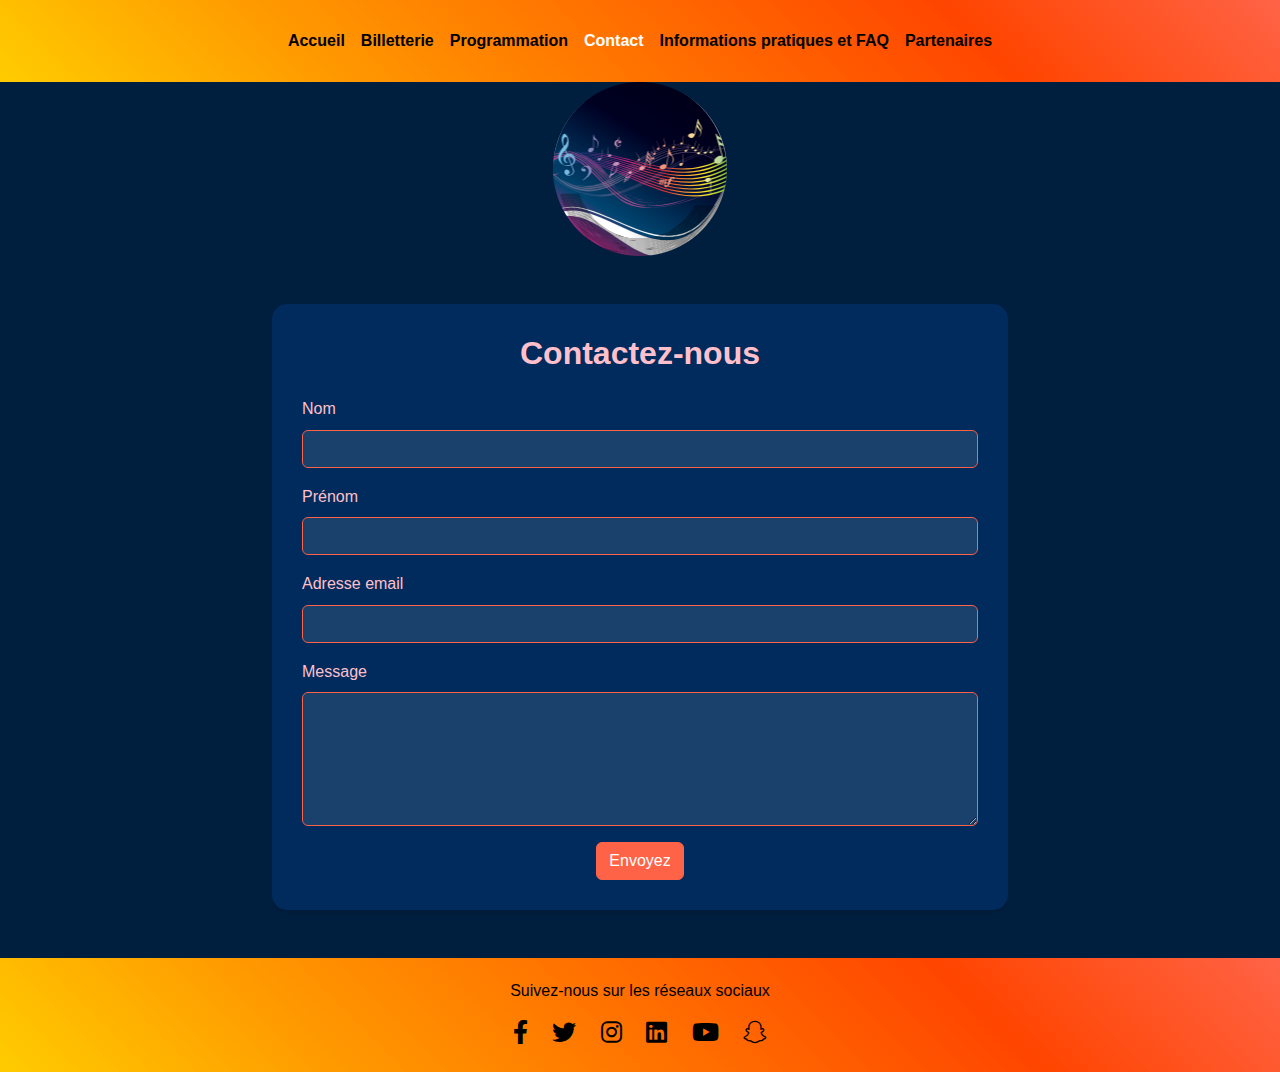
==== commit 15500295: "mise à jour du style, correction de certaines coquilles" ====
--- a/pagedecontact.html
+++ b/pagedecontact.html
@@ -31,113 +31,65 @@
                     <li class="nav-item"><a class="nav-link" href="partenaires.html">Partenaires</a></li>
                 </ul>
             </div>
-
-            <!-- logo -->
-            <a href="index.html" class="navbar-brand mx-auto">
-                <img src="assets/soundnationlogo.png" alt="logosoundnation" class="navbar-logo">
-            </a>
-        </div>
+            </div>
     </header>
-
-    <section class="container-fluid">
-        <form action="#">
-            <h2 class="h3">Formulaire de contact</h2>
-            <fieldset>
-                <legend>Informations personnelles</legend>
-
-                <div class="mb-4 p-3 form-floating">
-                    <input type="text" name="fName" id="fName" class="form-control" placeholder="Votre prénom" aria-label="Votre prénom">
-                    <label for="fName">Votre prénom</label>
-                </div>
-
-                <div class="form-floating">
-                    <input type="text" name="lName" id="lName" class="form-control" placeholder="Votre nom" aria-label="Votre nom">
-                    <label for="lName">Votre nom</label>
-                </div>
-
-                <div class="form-floating">
-                    <input type="email" name="email" id="email" class="form-control" placeholder="Votre email" aria-label="Votre email">
-                    <label for="email">Votre email</label>
-                </div>
-
-                <div class="form-floating">
-                    <select name="country" id="country" class="form-select" aria-label="Votre pays">
-                        <option selected>---Choisissez votre pays---</option>
-                        <option value="FR">France</option>
-                        <option value="BE">Belgique</option>
-                        <option value="CA">Canada</option>
-                        <option value="CH">Suisse</option>
-                    </select>
-                    <label for="country">Votre pays</label>
-                </div>
-
-                <!-- box pour les messages -->
-                <div class="mb-4 p-3 border rounded">
-                    <h4>Envoyez-nous un message</h4>
+       <!-- logo -->
+<!-- Conteneur central pour logo et liens de navigation -->
+<div class="d-flex justify-content-center w-100">
+    <!-- logo -->
+    <a href="index.html" class="navbar-brand mx-auto">
+        <img src="assets/soundnationlogo.png" alt="logosoundnation" class="navbar-logo">
+    </a>
+</div>
+  <!-- Formulaire de contact -->
+  <div class="container my-5">
+    <div class="row justify-content-center">
+        <div class="col-md-8">
+            <div class="contact-form-container">
+                <h2 class="text-center mb-4">Contactez-nous</h2>
+                <form id="contact-form">
                     <div class="mb-3">
-                        <label for="message" class="form-label">Tapez votre message</label>
-                        <textarea id="message" name="message" class="form-control" rows="4" placeholder="Votre message" aria-label="Votre message"></textarea>
+                        <label for="name" class="form-label">Nom</label>
+                        <input type="text" class="form-control" id="name" name="name" required>
                     </div>
-                </div>
-            </fieldset>
-
-            <fieldset>
-                <legend>Vos préférences</legend>
-
-                <div class="mb-4">
-                    <p class="h6">Désirez-vous vous inscrire à notre newsletter ?</p>
-
-                    <div class="form-check form-check-inline">
-                        <label class="form-check-label">
-                            <input type="radio" name="newsletter" value="true" class="form-check-input" aria-label="Oui à la newsletter">Oui
-                        </label>
+                    <div class="mb-3">
+                        <label for="firstname" class="form-label">Prénom</label>
+                        <input type="text" class="form-control" id="firstname" name="firstname" required>
                     </div>
-                        
-                    <div class="form-check form-check-inline">
-                        <label class="form-check-label">
-                            <input type="radio" name="newsletter" value="false" checked class="form-check-input" aria-label="Non à la newsletter">Non
-                        </label>
+                    <div class="mb-3">
+                        <label for="email" class="form-label">Adresse email</label>
+                        <input type="email" class="form-control" id="email" name="email" required>
                     </div>
-                </div>
-
-                <div class="mb-4">
-                    <p class="h6">Comment avez-vous entendu parler de nous ? <span class="text-muted">(Plusieurs réponses possibles)</span></p>
-                    
-                    <div class="form-check form-check-inline">
-                        <label class="form-check-label">
-                            <input type="checkbox" name="how" value="social" class="form-check-input" aria-label="Réseaux sociaux">Réseaux sociaux
-                        </label>
+                    <div class="mb-3">
+                        <label for="message" class="form-label">Message</label>
+                        <textarea class="form-control" id="message" name="message" rows="5" required></textarea>
                     </div>
-                    
-                    <div class="form-check form-check-inline">
-                        <label class="form-check-label">
-                            <input type="checkbox" name="how" value="ad" class="form-check-input" aria-label="Publicité">Publicité
-                        </label>
+                    <div class="text-center">
+                        <button type="submit" class="btn btn-primary">Envoyez</button>
                     </div>
-                </div>
-            </fieldset>
-            <div class="mb-4 text-center">
-                <button type="submit" class="btn btn-primary">Valider</button>
-            </div>
-        </form>
-    </section>
-
-    <!-- Footer -->
-    <footer class="footer">
-        <div class="container">
-            <div class="row">
-                <div class="col-md-12">
-                    <p>Suivez-nous sur les réseaux sociaux</p>
-                    <a href="https://www.facebook.com" target="_blank" aria-label="Facebook" class="facebook"><i class="fab fa-facebook-f"></i></a>
-                    <a href="https://www.twitter.com" target="_blank" aria-label="Twitter" class="twitter"><i class="fab fa-twitter"></i></a>
-                    <a href="https://www.instagram.com" target="_blank" aria-label="Instagram" class="instagram"><i class="fab fa-instagram"></i></a>
-                    <a href="https://www.linkedin.com" target="_blank" aria-label="LinkedIn" class="linkedin"><i class="fab fa-linkedin"></i></a>
-                    <a href="https://www.youtube.com" target="_blank" aria-label="YouTube" class="youtube"><i class="fab fa-youtube"></i></a>
-                    <a href="https://www.snapchat.com" target="_blank" aria-label="Snapchat" class="snapchat"><i class="fab fa-snapchat-ghost"></i></a>
-                </div>
+                </form>
             </div>
         </div>
-    </footer>
+    </div>
+</div>
+    
+   <!-- Footer -->
+   <footer class="footer">
+    <div class="container">
+        <div class="row">
+            <div class="col-md-12">
+                <p>Suivez-nous sur les réseaux sociaux</p>
+                <a href="https://www.facebook.com" target="_blank" aria-label="Facebook" class="facebook"><i class="fab fa-facebook-f"></i></a>
+                <a href="https://www.twitter.com" target="_blank" aria-label="Twitter" class="twitter"><i class="fab fa-twitter"></i></a>
+                <a href="https://www.instagram.com" target="_blank" aria-label="Instagram" class="instagram"><i class="fab fa-instagram"></i></a>
+                <a href="https://www.linkedin.com" target="_blank" aria-label="LinkedIn" class="linkedin"><i class="fab fa-linkedin"></i></a>
+                <a href="https://www.youtube.com" target="_blank" aria-label="YouTube" class="youtube"><i class="fab fa-youtube"></i></a>
+                <a href="https://www.snapchat.com" target="_blank" aria-label="Snapchat" class="snapchat"><i class="fab fa-snapchat-ghost"></i></a>
+            </div>
+        </div>
+    </div>
+</footer>
+
 </body>
 </html>
 
--- a/styles.css
+++ b/styles.css
@@ -1,10 +1,9 @@
-/* Définition des variables CSS */
 :root {
     --color-text: #FFC0CB; /* Or rosé */
     --color-bg: #001f3f; /* Bleu foncé */
     --color-accent: #FF6347; /* Accent or rosé/orangé */
-    --color-hover: #FFA07A; /* Hover orangé clair */
-    --gradient-bg: linear-gradient(45deg, #FFA07A, #FF6347); /* Dégradé or rosé/orangé */
+    --color-hover: #FF4500; /* Orange vif */
+    --gradient-bg: linear-gradient(45deg, #FFCC00, #FF9900, #FF6F00, #FF4500, #FF6347); /* Dégradé d'orange */
     --form-bg: #002b5c; /* Fond pour les formulaires */
 }
 
@@ -23,18 +22,40 @@
     color: var(--color-text);
 }
 
-/* Header et Footer avec dégradé */
-header, footer {
+/* Style commun pour le header et le footer */
+header.navbar, .footer {
     background: var(--gradient-bg);
-    color: white;
-    padding: 20px;
+    padding: 20px 0;
     text-align: center;
 }
 
+/* Style spécifique pour le header */
+header.navbar {
+    color: #000000;
+}
+
+header .navbar-nav .nav-link {
+    color: #000000;
+    font-weight: 600;
+    padding: 0.5rem 1rem;
+}
+
+header .navbar-nav .nav-link:hover,
+header .navbar-nav .nav-link.active {
+    color: #ffffff;
+}
+
+header .navbar-toggler {
+    border-color: #000000;
+}
+
+header .navbar-toggler-icon {
+    background-image: url("data:image/svg+xml,%3csvg xmlns='http://www.w3.org/2000/svg' viewBox='0 0 30 30'%3e%3cpath stroke='rgba(0, 0, 0, 1)' stroke-linecap='round' stroke-miterlimit='10' stroke-width='2' d='M4 7h22M4 15h22M4 23h22'/%3e%3c/svg%3e");
+}
+
 /* Logo dans le header */
-.navbar-logo {
-    max-width: 150px;
-    height: auto;
+header .navbar-logo {
+    max-width: 100px;
 }
 
 /* Box et Cards avec bordure or rosé et fond bleu foncé */
@@ -80,17 +101,72 @@
     outline: none;
     box-shadow: 0 0 5px rgba(255, 192, 203, 0.5);
 }
-
-/* Liens dans le footer */
+/* Style pour la box de billetterie */
+.ticketing-box {
+    background: var(--gradient-bg);
+    padding: 30px;
+    border-radius: 15px;
+    text-align: center;
+    transition: all 0.3s ease;
+    box-shadow: 0 4px 6px rgba(0,0,0,0.1);
+}
+
+.ticketing-box:hover {
+    transform: translateY(-5px);
+    box-shadow: 0 6px 12px rgba(0,0,0,0.15);
+}
+
+.ticketing-link {
+    display: block;
+    text-decoration: none;
+}
+
+.ticketing-box h2 {
+    font-size: 28px;
+    font-weight: 600;
+    color: #000000;
+    margin-bottom: 10px;
+}
+
+.ticketing-box p {
+    font-size: 18px;
+    color: #000000;
+}
+
+.ticketing-link:hover h2,
+.ticketing-link:hover p {
+    color: #FFFFFF;
+}
+
+/* Style pour le footer */
+.footer {
+    color: #000000;
+}
+
+.footer p {
+    color: #000000;
+    margin-bottom: 10px;
+}
+
 .footer a {
-    color: var(--color-text);
+    color: #000000;
+    font-size: 24px;
     margin: 0 10px;
     text-decoration: none;
     transition: color 0.3s ease;
 }
 
 .footer a:hover {
-    color: var(--color-accent);
+    color: #FFFFFF;
+}
+
+.footer .copyright {
+    margin-top: 15px;
+    font-size: 14px;
+}
+
+.footer .copyright i {
+    margin-right: 5px;
 }
 
 /* Conteneur vidéo */
@@ -107,3 +183,42 @@
     height: 500px;
     border: none;
 }
+/* Style pour le formulaire de contact */
+.contact-form-container {
+    background-color: var(--form-bg);
+    padding: 30px;
+    border-radius: 15px;
+    box-shadow: 0 4px 6px rgba(0,0,0,0.1);
+}
+
+.contact-form-container h2 {
+    color: var(--color-text);
+    font-weight: 600;
+}
+
+#contact-form .form-label {
+    color: var(--color-text);
+}
+
+#contact-form .form-control {
+    background-color: rgba(255, 255, 255, 0.1);
+    border: 1px solid var(--color-accent);
+    color: var(--color-text);
+}
+
+#contact-form .form-control:focus {
+    box-shadow: 0 0 0 0.2rem rgba(255, 99, 71, 0.25);
+    border-color: var(--color-accent);
+}
+
+#contact-form .btn-primary {
+    background-color: var(--color-accent);
+    border-color: var(--color-accent);
+    transition: all 0.3s ease;
+}
+
+#contact-form .btn-primary:hover {
+    background-color: var(--color-hover);
+    border-color: var(--color-hover);
+    transform: translateY(-2px);
+}
